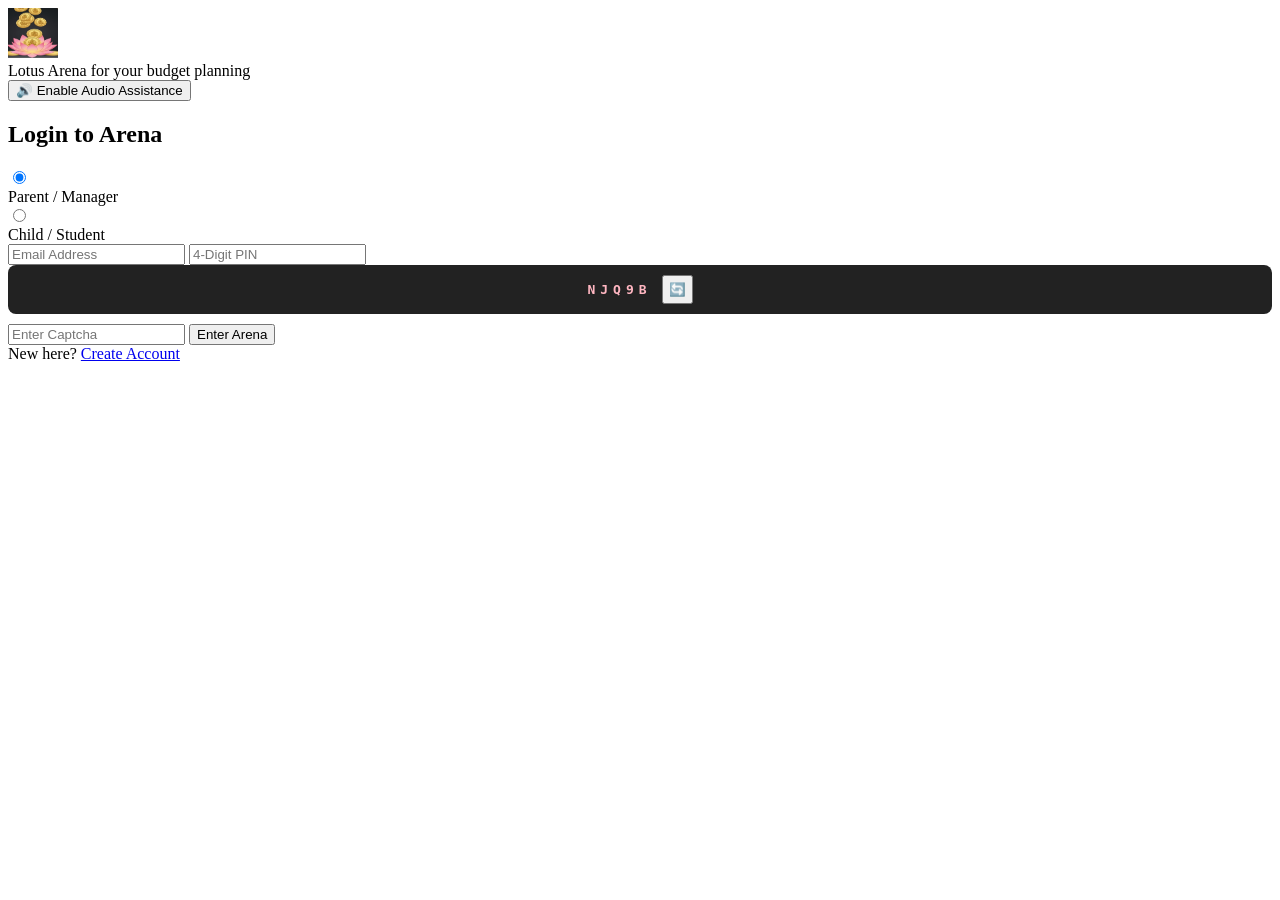
==== index.html @ 6d2cf704 "Add files via upload" ====
<!DOCTYPE html>
<html lang="en">
<head>
  <meta charset="UTF-8">
  <meta name="viewport" content="width=device-width, initial-scale=1.0">
  <title>Lotus - Login</title>
  <link rel="stylesheet" href="style.css">
</head>
<body>

  <div class="header-container">
    <div class="logo-container">
      <img src="./Lotus.png" alt="Lotus Logo" style="width:50px; height:50px;">
    </div>
    <div>
      <span class="brand-name">Lotus</span>
      <span class="subtitle">Arena for your budget planning</span>
    </div>
  </div>

  <div class="login-card">
    <button class="audio-toggle" onclick="toggleAudio()" id="audioBtn">🔊 Enable Audio Assistance</button>
    <h2 id="form-title">Login to Arena</h2>

    <form id="auth-form" onsubmit="handleAuth(event)">
      <div class="role-selection">
        <label>
          <input type="radio" name="role" value="parent" checked onfocus="speak('Parent or Manager account selected')">
          <div class="role-option">Parent / Manager</div>
        </label>
        <label>
          <input type="radio" name="role" value="child" onfocus="speak('Child or Student account selected')">
          <div class="role-option">Child / Student</div>
        </label>
      </div>

      <div id="extra-fields"></div>
      
      <input type="email" id="email" placeholder="Email Address" required onfocus="speak('Enter your email address')">
      
      <input type="password" id="pin-code" placeholder="4-Digit PIN" maxlength="4" pattern="\d{4}" required onfocus="speak('Enter your four digit pin')">
      
      <div id="captcha-container" style="background: #222; padding: 10px; margin-bottom: 10px; border-radius: 8px; display: flex; align-items: center; justify-content: center;">
        <span id="captcha-text" style="font-family: monospace; font-weight: bold; letter-spacing: 5px; color: #FFB6C1;"></span>
        <button type="button" onclick="generateCaptcha()" style="width: auto; margin-left: 10px; padding: 5px;">🔄</button>
      </div>
      
      <input type="text" id="captcha-input" placeholder="Enter Captcha" required onfocus="speak('Enter the characters shown in the image')">

      <button type="submit" id="submit-btn" onfocus="speak('Enter Arena button')">Enter Arena</button>
    </form>

    <div class="login-link">
      New here? <a href="#" onclick="toggleForm(event)" id="toggle-link" onfocus="speak('Link to create a new account')">Create Account</a>
    </div>
  </div>

  <script src="accessibility.js"></script>
  <script src="auth-logic.js"></script>

</body>
</html>
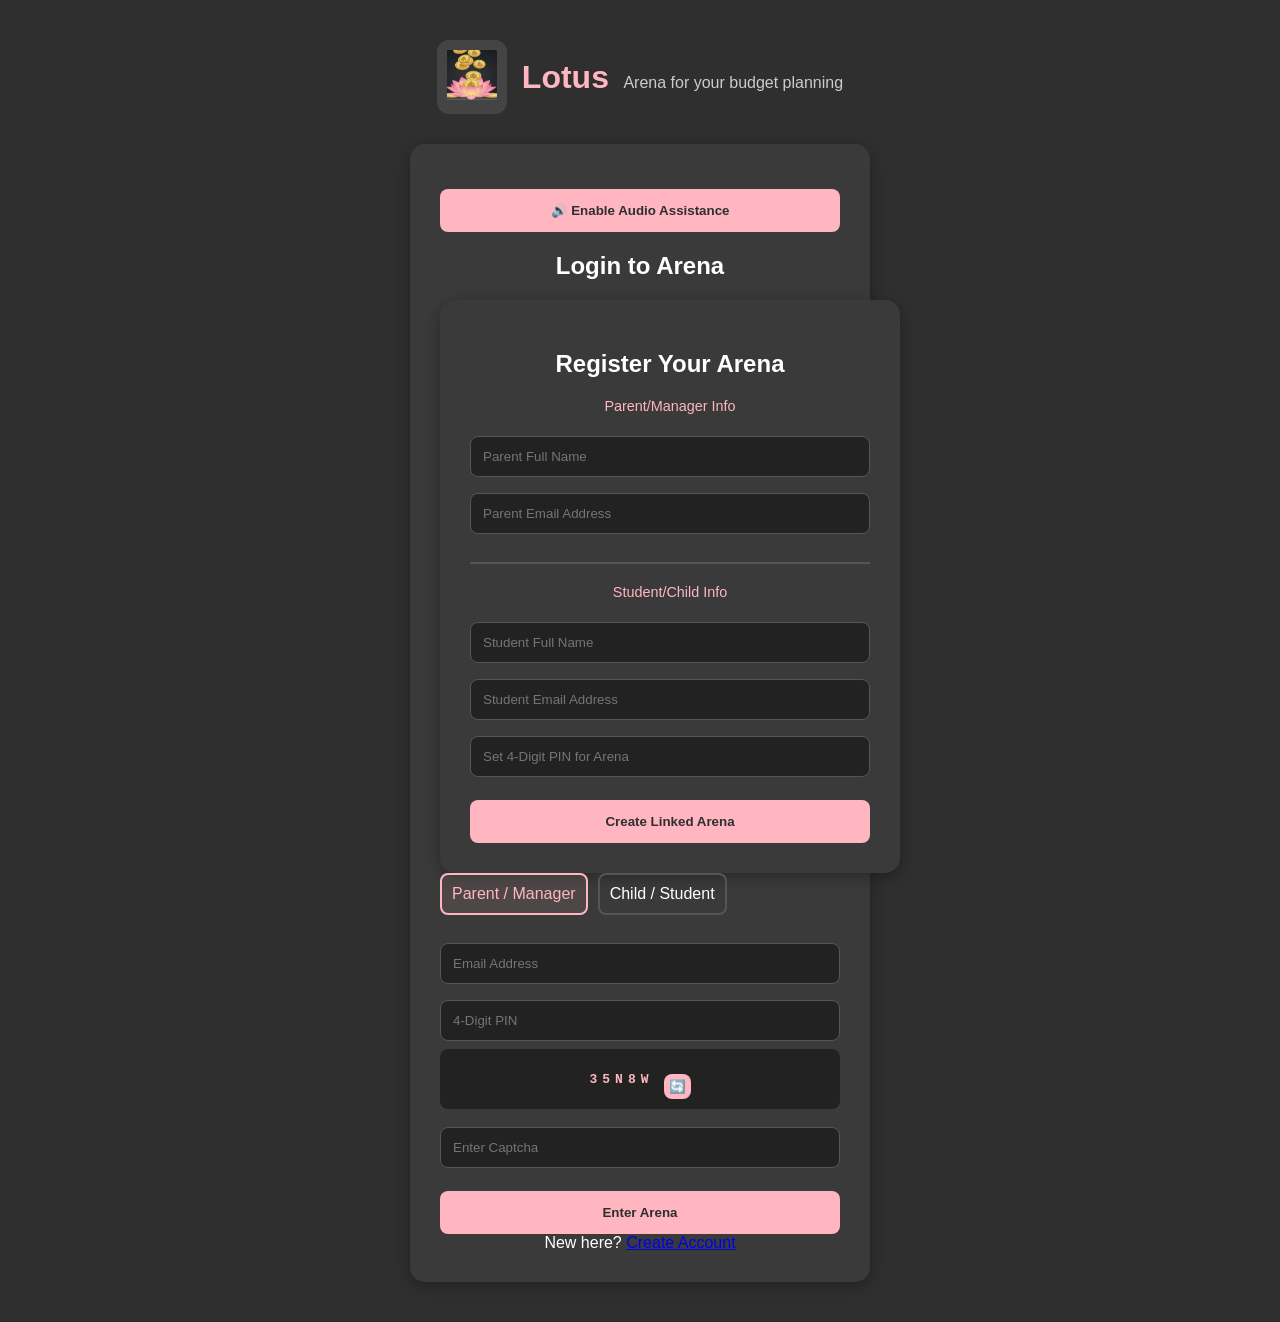
==== commit 18904f38: "Add registration form to index.html Added a registration form for creating a new account alongside t" ====
--- a/index.html
+++ b/index.html
@@ -21,7 +21,28 @@
   <div class="login-card">
     <button class="audio-toggle" onclick="toggleAudio()" id="audioBtn">🔊 Enable Audio Assistance</button>
     <h2 id="form-title">Login to Arena</h2>
+    <div class="login-card" id="signup-container">
+  <h2>Register Your Arena</h2>
+  <form id="registration-form" onsubmit="handleRegistration(event)">
+    <div class="input-section">
+      <p style="color: #FFB6C1; font-size: 0.9rem;">Parent/Manager Info</p>
+      <input type="text" id="parent-name" placeholder="Parent Full Name" required>
+      <input type="email" id="parent-email" placeholder="Parent Email Address" required>
+    </div>
 
+    <hr style="border: 0.5px solid #555; margin: 20px 0;">
+
+    <div class="input-section">
+      <p style="color: #FFB6C1; font-size: 0.9rem;">Student/Child Info</p>
+      <input type="text" id="student-name" placeholder="Student Full Name" required>
+      <input type="email" id="student-email" placeholder="Student Email Address" required>
+    </div>
+
+    <input type="password" id="reg-pin" placeholder="Set 4-Digit PIN for Arena" maxlength="4" required>
+    
+    <button type="submit">Create Linked Arena</button>
+  </form>
+</div>
     <form id="auth-form" onsubmit="handleAuth(event)">
       <div class="role-selection">
         <label>
@@ -59,4 +80,4 @@
   <script src="auth-logic.js"></script>
 
 </body>
-</html>+</html>
--- a/style.css
+++ b/style.css
@@ -0,0 +1,45 @@
+body {
+  background-color: #2f2f2f; 
+  color: white;
+  font-family: Arial, sans-serif;
+  margin: 0;
+  display: flex;
+  flex-direction: column;
+  align-items: center;
+  padding: 40px;
+}
+
+.header-container { display: flex; align-items: center; gap: 15px; margin-bottom: 30px; }
+.logo-container { border-radius: 12px; padding: 10px; background-color: #444; }
+.brand-name { color: #FFB6C1; font-weight: bold; font-size: 2rem; }
+.subtitle { color: #ccc; margin-left: 10px; }
+
+.login-card, .arena-container {
+  background-color: #3a3a3a;
+  padding: 30px;
+  border-radius: 15px;
+  box-shadow: 0 4px 15px rgba(0,0,0,0.3);
+  width: 100%;
+  max-width: 400px;
+  text-align: center;
+}
+
+.role-selection { display: flex; gap: 10px; margin-bottom: 20px; }
+.role-option { flex: 1; padding: 10px; border: 2px solid #555; border-radius: 8px; cursor: pointer; transition: 0.3s; }
+input[type="radio"] { position: absolute; opacity: 0; }
+input[type="radio"]:checked + .role-option { border-color: #FFB6C1; color: #FFB6C1; background: rgba(255,182,193,0.1); }
+
+input {
+  width: 100%; padding: 12px; margin: 8px 0; border-radius: 8px; border: 1px solid #555;
+  background-color: #222; color: white; box-sizing: border-box;
+}
+
+button {
+  width: 100%; padding: 14px; margin-top: 15px; border-radius: 8px; border: none;
+  background-color: #FFB6C1; color: #2f2f2f; font-weight: bold; cursor: pointer;
+}
+
+.status-box { padding: 20px; border-radius: 12px; margin-bottom: 20px; }
+.good-budget { background: #2e7d32; border: 2px solid #4caf50; }
+.warning-budget { background: #d32f2f; border: 2px solid #ff5252; animation: blink 1.5s infinite; }
+@keyframes blink { 50% { opacity: 0.8; } }
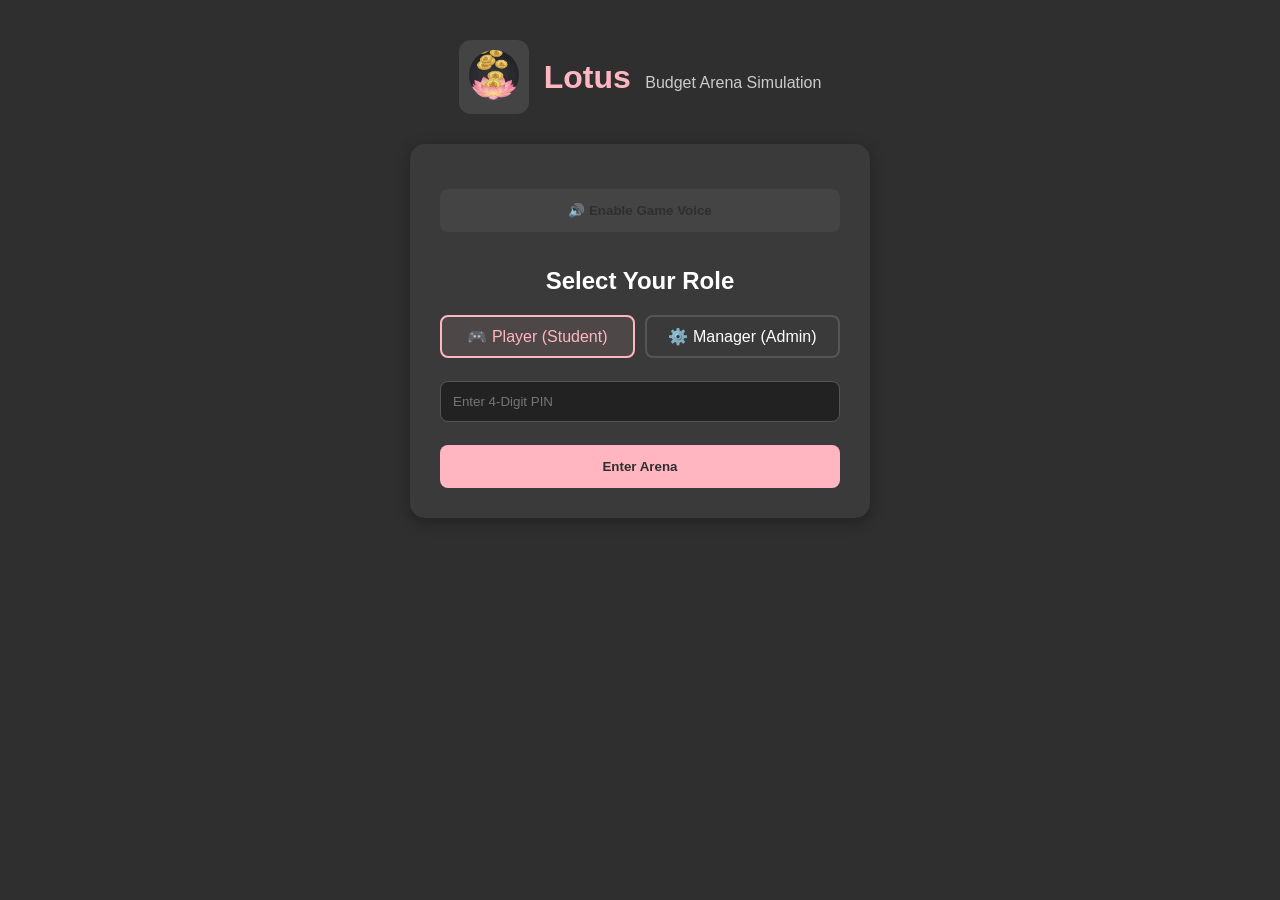
==== commit 8fd3fcb0: "Refactor login page structure and styles" ====
--- a/index.html
+++ b/index.html
@@ -1,83 +1,42 @@
 <!DOCTYPE html>
 <html lang="en">
 <head>
-  <meta charset="UTF-8">
-  <meta name="viewport" content="width=device-width, initial-scale=1.0">
-  <title>Lotus - Login</title>
-  <link rel="stylesheet" href="style.css">
+    <meta charset="UTF-8">
+    <meta name="viewport" content="width=device-width, initial-scale=1.0">
+    <title>Lotus Arena - Login</title>
+    <link rel="stylesheet" href="style.css">
 </head>
 <body>
-
-  <div class="header-container">
-    <div class="logo-container">
-      <img src="./Lotus.png" alt="Lotus Logo" style="width:50px; height:50px;">
-    </div>
-    <div>
-      <span class="brand-name">Lotus</span>
-      <span class="subtitle">Arena for your budget planning</span>
-    </div>
-  </div>
-
-  <div class="login-card">
-    <button class="audio-toggle" onclick="toggleAudio()" id="audioBtn">🔊 Enable Audio Assistance</button>
-    <h2 id="form-title">Login to Arena</h2>
-    <div class="login-card" id="signup-container">
-  <h2>Register Your Arena</h2>
-  <form id="registration-form" onsubmit="handleRegistration(event)">
-    <div class="input-section">
-      <p style="color: #FFB6C1; font-size: 0.9rem;">Parent/Manager Info</p>
-      <input type="text" id="parent-name" placeholder="Parent Full Name" required>
-      <input type="email" id="parent-email" placeholder="Parent Email Address" required>
+    <div class="header-container">
+        <div class="logo-container">
+            <img src="./Lotus.png" alt="Lotus Logo" style="width:50px; height:50px; border-radius:50%;">
+        </div>
+        <div>
+            <span class="brand-name">Lotus</span>
+            <span class="subtitle">Budget Arena Simulation</span>
+        </div>
     </div>
 
-    <hr style="border: 0.5px solid #555; margin: 20px 0;">
+    <div class="login-card">
+        <button id="audioBtn" onclick="toggleAudio()" style="background:#444; margin-bottom:15px;">🔊 Enable Game Voice</button>
+        
+        <h2>Select Your Role</h2>
+        <div class="role-selection" style="display: flex; gap: 10px; margin-bottom: 15px;">
+            <label style="flex: 1;">
+                <input type="radio" name="role" value="student" checked style="display:none;">
+                <div class="role-option">🎮 Player (Student)</div>
+            </label>
+            <label style="flex: 1;">
+                <input type="radio" name="role" value="manager" style="display:none;">
+                <div class="role-option">⚙️ Manager (Admin)</div>
+            </label>
+        </div>
 
-    <div class="input-section">
-      <p style="color: #FFB6C1; font-size: 0.9rem;">Student/Child Info</p>
-      <input type="text" id="student-name" placeholder="Student Full Name" required>
-      <input type="email" id="student-email" placeholder="Student Email Address" required>
+        <input type="password" id="pin-code" placeholder="Enter 4-Digit PIN" maxlength="4">
+        <button onclick="login()">Enter Arena</button>
     </div>
 
-    <input type="password" id="reg-pin" placeholder="Set 4-Digit PIN for Arena" maxlength="4" required>
-    
-    <button type="submit">Create Linked Arena</button>
-  </form>
-</div>
-    <form id="auth-form" onsubmit="handleAuth(event)">
-      <div class="role-selection">
-        <label>
-          <input type="radio" name="role" value="parent" checked onfocus="speak('Parent or Manager account selected')">
-          <div class="role-option">Parent / Manager</div>
-        </label>
-        <label>
-          <input type="radio" name="role" value="child" onfocus="speak('Child or Student account selected')">
-          <div class="role-option">Child / Student</div>
-        </label>
-      </div>
-
-      <div id="extra-fields"></div>
-      
-      <input type="email" id="email" placeholder="Email Address" required onfocus="speak('Enter your email address')">
-      
-      <input type="password" id="pin-code" placeholder="4-Digit PIN" maxlength="4" pattern="\d{4}" required onfocus="speak('Enter your four digit pin')">
-      
-      <div id="captcha-container" style="background: #222; padding: 10px; margin-bottom: 10px; border-radius: 8px; display: flex; align-items: center; justify-content: center;">
-        <span id="captcha-text" style="font-family: monospace; font-weight: bold; letter-spacing: 5px; color: #FFB6C1;"></span>
-        <button type="button" onclick="generateCaptcha()" style="width: auto; margin-left: 10px; padding: 5px;">🔄</button>
-      </div>
-      
-      <input type="text" id="captcha-input" placeholder="Enter Captcha" required onfocus="speak('Enter the characters shown in the image')">
-
-      <button type="submit" id="submit-btn" onfocus="speak('Enter Arena button')">Enter Arena</button>
-    </form>
-
-    <div class="login-link">
-      New here? <a href="#" onclick="toggleForm(event)" id="toggle-link" onfocus="speak('Link to create a new account')">Create Account</a>
-    </div>
-  </div>
-
-  <script src="accessibility.js"></script>
-  <script src="auth-logic.js"></script>
-
+    <script src="accessibility.js"></script>
+    <script src="auth-logic.js"></script>
 </body>
 </html>
